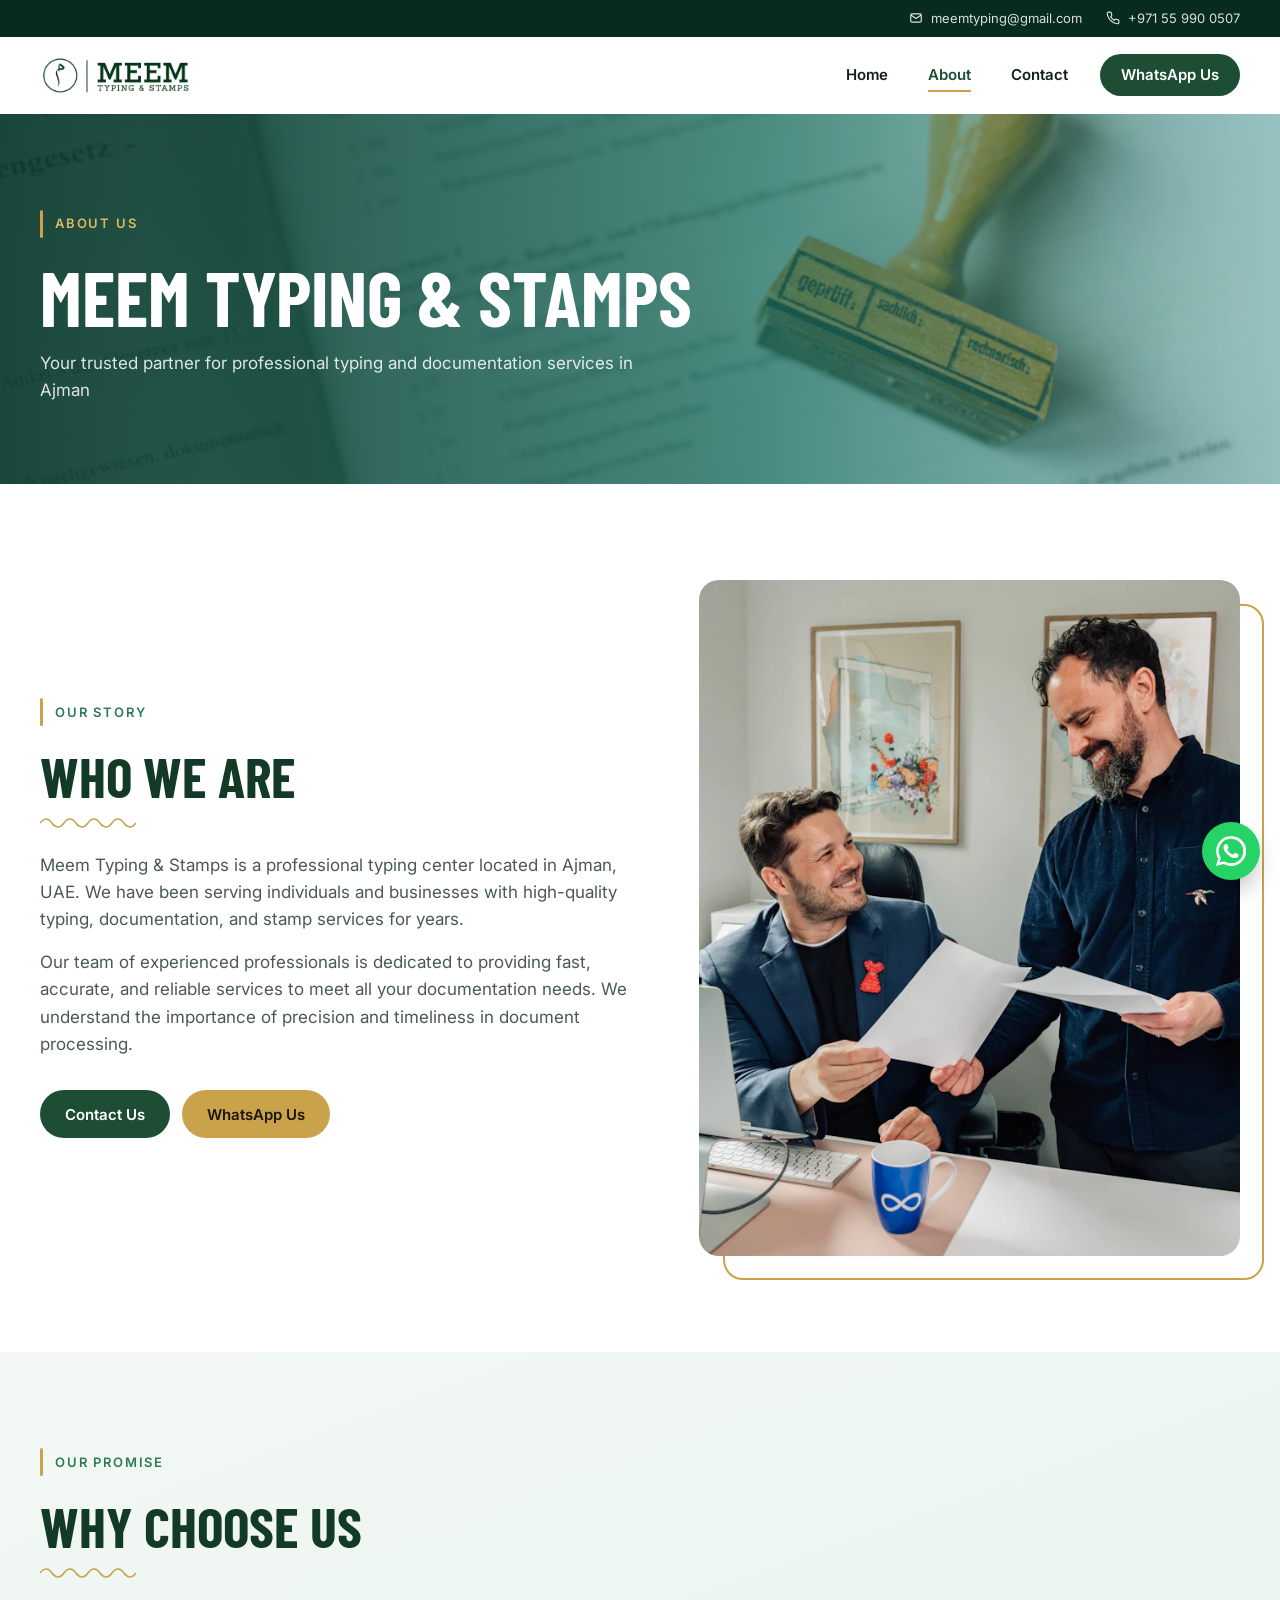
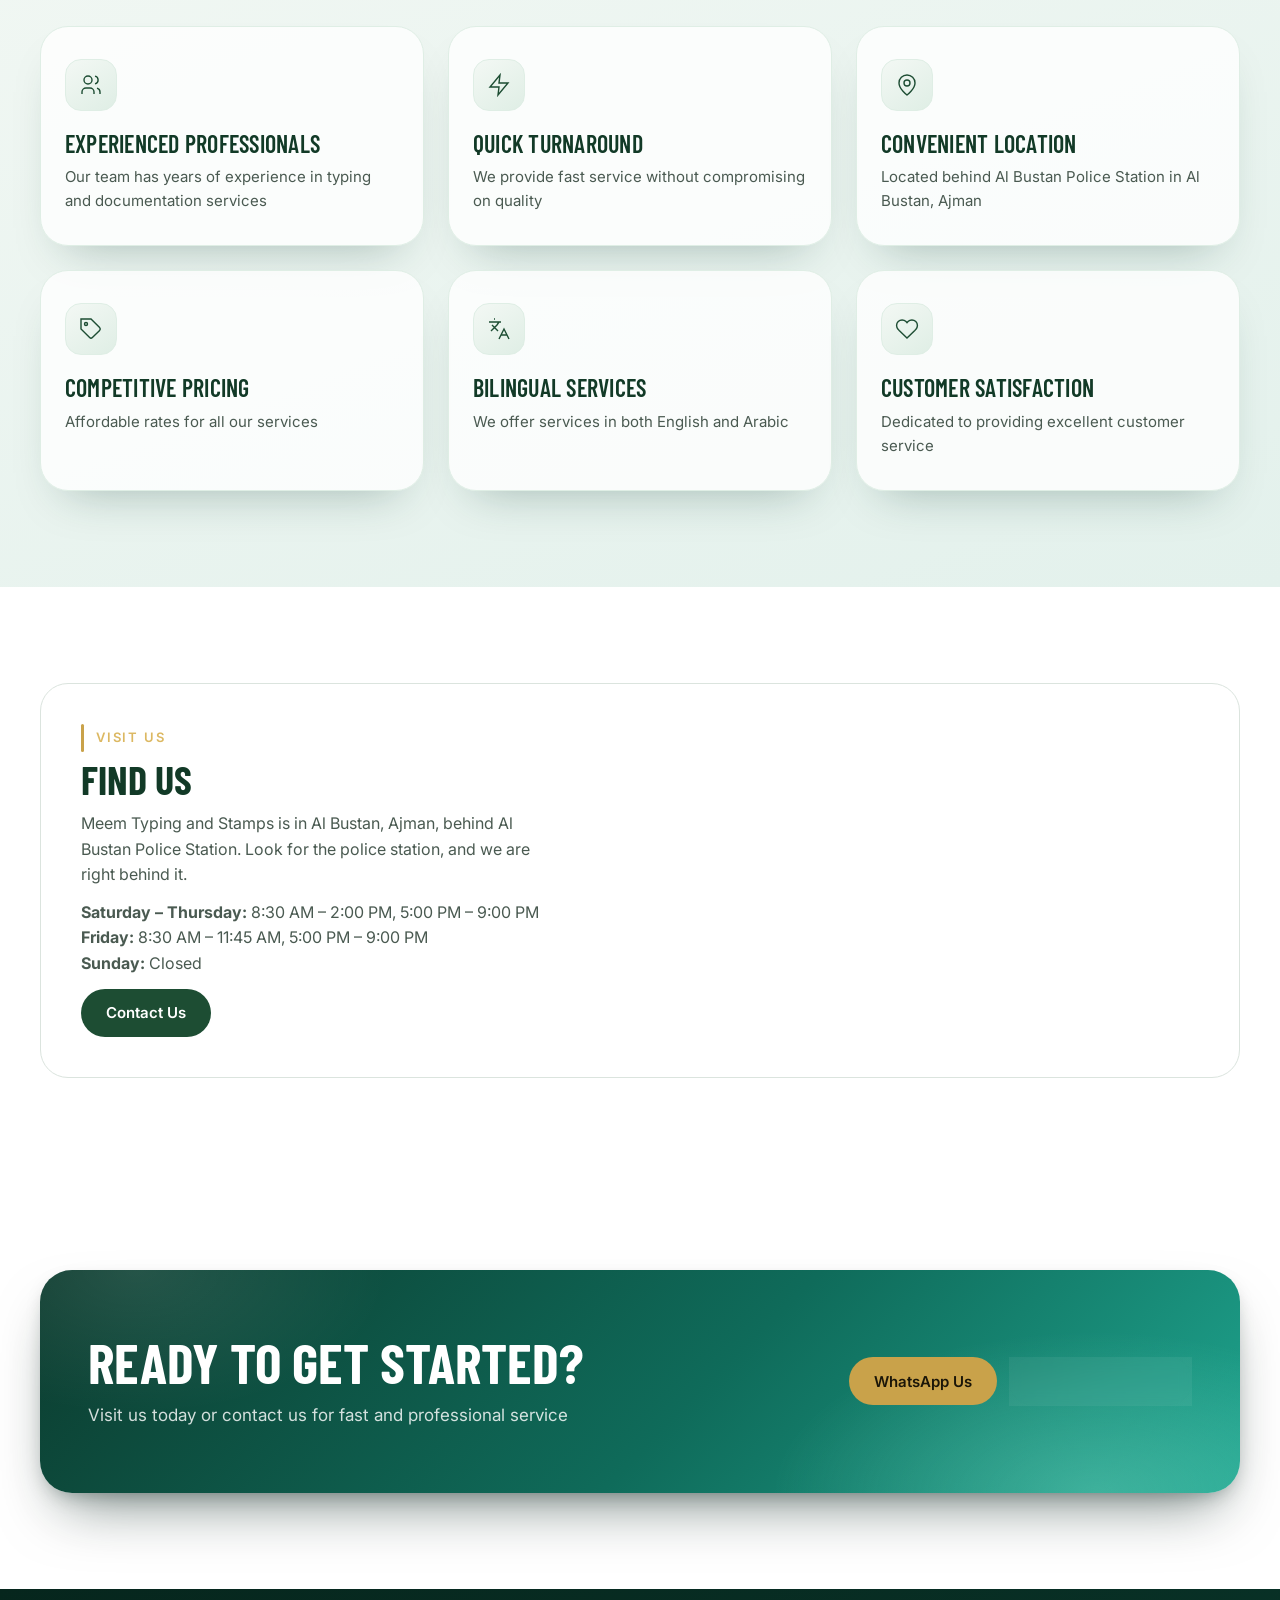
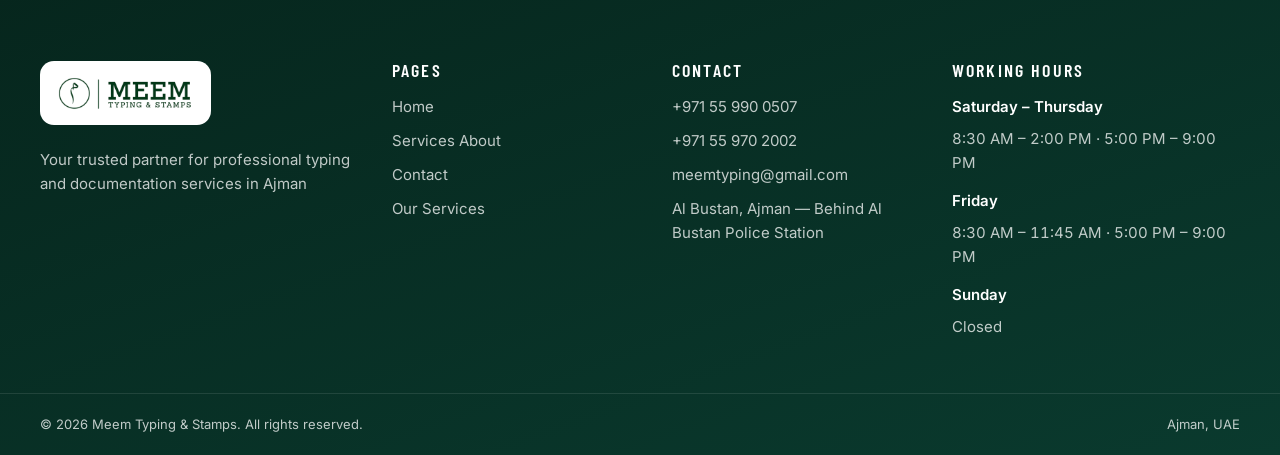
==== about/index.html @ 798cf210 "Redesign Meem Typing & Stamps as a static site with a 3D hero Replaces the Flutter web build with pl" ====
<!doctype html>
<html lang="en">
<head>
  <meta charset="utf-8">
  <meta name="viewport" content="width=device-width, initial-scale=1">
  <title>About Us - Meem Typing & Stamps, Ajman</title>
  <meta name="description" content="Meem Typing & Stamps is a professional typing center located in Ajman, UAE, serving individuals and businesses with typing, documentation, and stamp services.">
  <link rel="canonical" href="https://meemtyping.com/about/">
  <meta property="og:type" content="website">
  <meta property="og:title" content="About Us - Meem Typing & Stamps, Ajman">
  <meta property="og:description" content="Meem Typing & Stamps is a professional typing center located in Ajman, UAE, serving individuals and businesses with typing, documentation, and stamp services.">
  <meta property="og:url" content="https://meemtyping.com/about/">
  <meta property="og:image" content="https://meemtyping.com/img/hero.webp">
  <meta name="theme-color" content="#123a27">
  <link rel="icon" type="image/png" href="/favicon.png">
  <link rel="preconnect" href="https://fonts.googleapis.com">
  <link rel="preconnect" href="https://fonts.gstatic.com" crossorigin>
  <link rel="stylesheet" href="https://fonts.googleapis.com/css2?family=Barlow+Condensed:wght@400;600;700&family=Inter:wght@400;600&display=swap">
  <link rel="preload" as="image" href="/img/stamps.webp">
  <link rel="stylesheet" href="/style.css">
  <script src="/main.js" defer></script>
</head>
<body>
  <a class="skip" href="#main">Skip to content</a>

  <div class="topbar">
    <div class="wrap">
      <a href="mailto:meemtyping@gmail.com"><svg viewBox="0 0 24 24" fill="none" stroke="currentColor" stroke-width="2" aria-hidden="true"><rect x="3" y="5" width="18" height="14" rx="2"/><path d="m3 7 9 6 9-6"/></svg><span class="email-text">meemtyping@gmail.com</span><span class="sr-only">Email</span></a>
      <a href="tel:+971559900507"><svg viewBox="0 0 24 24" fill="none" stroke="currentColor" stroke-width="2" aria-hidden="true"><path d="M22 16.9v3a2 2 0 0 1-2.2 2 19.8 19.8 0 0 1-8.6-3.1 19.5 19.5 0 0 1-6-6A19.8 19.8 0 0 1 2.1 4.2 2 2 0 0 1 4.1 2h3a2 2 0 0 1 2 1.7c.1 1 .4 1.9.7 2.8a2 2 0 0 1-.5 2.1L8 9.9a16 16 0 0 0 6 6l1.3-1.3a2 2 0 0 1 2.1-.4c.9.3 1.8.6 2.8.7a2 2 0 0 1 1.7 2z"/></svg>+971 55 990 0507</a>
    </div>
  </div>

  <header class="site-header">
    <div class="wrap">
      <a class="brand" href="/" aria-label="Meem Typing & Stamps — home"><img src="/img/logo-sm.png" width="400" height="116" alt="Meem Typing & Stamps"></a>
      <button class="menu-btn" aria-label="Menu" aria-expanded="false" aria-controls="nav"><span></span><span></span><span></span></button>
      <nav class="nav" id="nav" aria-label="Main">
        <a href="/">Home</a>
        <a href="/about/" aria-current="page">About</a>
        <a href="/contact/">Contact</a>
        <a class="btn btn-green" href="https://wa.me/971559900507" target="_blank" rel="noopener">WhatsApp Us</a>
      </nav>
    </div>
  </header>

  <main id="main">
    <section class="page-hero">
      <img src="/img/stamps.webp" alt="" width="900" height="600">
      <div class="wrap">
        <span class="eyebrow rise">About Us</span>
        <h1 class="rise" style="--i:1">Meem Typing &amp; Stamps</h1>
        <p class="rise" style="--i:2">Your trusted partner for professional typing and documentation services in Ajman</p>
      </div>
    </section>

    <section class="section" aria-labelledby="who-title">
      <div class="wrap split">
        <div class="prose reveal">
          <div class="head" style="margin-bottom:24px">
            <span class="eyebrow">Our story</span>
            <h2 id="who-title">Who We Are</h2>
          </div>
          <p>Meem Typing &amp; Stamps is a professional typing center located in Ajman, UAE. We have been serving individuals and businesses with high-quality typing, documentation, and stamp services for years.</p>
          <p>Our team of experienced professionals is dedicated to providing fast, accurate, and reliable services to meet all your documentation needs. We understand the importance of precision and timeliness in document processing.</p>
          <div class="hero-cta" style="margin-top:32px">
            <a class="btn btn-green" href="/contact/">Contact Us</a>
            <a class="btn btn-gold" href="https://wa.me/971559900507" target="_blank" rel="noopener">WhatsApp Us</a>
          </div>
        </div>
        <div class="photo reveal" style="--i:1">
          <img src="/img/about.webp" alt="Two men reviewing documents at a desk" width="1200" height="675" loading="lazy">
        </div>
      </div>
    </section>

    <section class="section tint" aria-labelledby="why-title">
      <div class="wrap">
        <div class="head reveal">
          <span class="eyebrow">Our promise</span>
          <h2 id="why-title">Why Choose Us</h2>
        </div>
        <div class="grid grid-3">
          <article class="feature reveal" style="--i:0">
            <div class="icon"><svg viewBox="0 0 24 24" fill="none" stroke="currentColor" stroke-width="1.8" aria-hidden="true"><circle cx="9" cy="7" r="4"/><path d="M3 21v-2a4 4 0 0 1 4-4h4a4 4 0 0 1 4 4v2M16 3.1a4 4 0 0 1 0 7.8M21 21v-2a4 4 0 0 0-3-3.9"/></svg></div>
            <h3>Experienced Professionals</h3><p>Our team has years of experience in typing and documentation services</p>
          </article>
          <article class="feature reveal" style="--i:1">
            <div class="icon"><svg viewBox="0 0 24 24" fill="none" stroke="currentColor" stroke-width="1.8" aria-hidden="true"><path d="M13 2 3 14h9l-1 8 10-12h-9z"/></svg></div>
            <h3>Quick Turnaround</h3><p>We provide fast service without compromising on quality</p>
          </article>
          <article class="feature reveal" style="--i:2">
            <div class="icon"><svg viewBox="0 0 24 24" fill="none" stroke="currentColor" stroke-width="1.8" aria-hidden="true"><path d="M20 10c0 6-8 12-8 12s-8-6-8-12a8 8 0 0 1 16 0z"/><circle cx="12" cy="10" r="3"/></svg></div>
            <h3>Convenient Location</h3><p>Located behind Al Bustan Police Station in Al Bustan, Ajman</p>
          </article>
          <article class="feature reveal" style="--i:0">
            <div class="icon"><svg viewBox="0 0 24 24" fill="none" stroke="currentColor" stroke-width="1.8" aria-hidden="true"><path d="M20.6 13.4 13.4 20.6a2 2 0 0 1-2.8 0L2 12V2h10l8.6 8.6a2 2 0 0 1 0 2.8z"/><circle cx="7" cy="7" r="1.5"/></svg></div>
            <h3>Competitive Pricing</h3><p>Affordable rates for all our services</p>
          </article>
          <article class="feature reveal" style="--i:1">
            <div class="icon"><svg viewBox="0 0 24 24" fill="none" stroke="currentColor" stroke-width="1.8" aria-hidden="true"><path d="m5 8 6 6M4 14l6-6 2-3M2 5h12M7 2h1M22 22l-5-10-5 10M14 18h6"/></svg></div>
            <h3>Bilingual Services</h3><p>We offer services in both English and Arabic</p>
          </article>
          <article class="feature reveal" style="--i:2">
            <div class="icon"><svg viewBox="0 0 24 24" fill="none" stroke="currentColor" stroke-width="1.8" aria-hidden="true"><path d="M20.8 4.6a5.5 5.5 0 0 0-7.8 0L12 5.7l-1-1.1a5.5 5.5 0 0 0-7.8 7.8l1 1.1L12 21l7.8-7.5 1-1.1a5.5 5.5 0 0 0 0-7.8z"/></svg></div>
            <h3>Customer Satisfaction</h3><p>Dedicated to providing excellent customer service</p>
          </article>
        </div>
      </div>
    </section>

    <section class="section" aria-labelledby="find-title">
      <div class="wrap"><div class="findus reveal">
        <div class="txt"><span class="eyebrow">Visit us</span><h2 id="find-title">Find Us</h2>
          <p>Meem Typing and Stamps is in Al Bustan, Ajman, behind Al Bustan Police Station. Look for the police station, and we are right behind it.</p>
          <p><b>Saturday – Thursday:</b> 8:30 AM – 2:00 PM, 5:00 PM – 9:00 PM<br><b>Friday:</b> 8:30 AM – 11:45 AM, 5:00 PM – 9:00 PM<br><b>Sunday:</b> Closed</p>
          <p><a class="btn btn-green" href="/contact/">Contact Us</a></p></div>
        <iframe title="Map: Meem Typing and Stamps, Al Bustan, Ajman" loading="lazy" referrerpolicy="no-referrer-when-downgrade" src="https://maps.google.com/maps?q=Meem+Typing+and+Stamps+Al+Bustan+Ajman&amp;z=16&amp;output=embed"></iframe>
      </div></div>
    </section>

    <section class="section" aria-labelledby="cta-title">
      <div class="wrap">
        <div class="cta reveal">
          <div>
            <h2 id="cta-title">Ready to Get Started?</h2>
            <p>Visit us today or contact us for fast and professional service</p>
          </div>
          <div class="acts">
            <a class="btn btn-gold" href="https://wa.me/971559900507" target="_blank" rel="noopener">WhatsApp Us</a>
            <a class="btn btn-ghost" href="tel:+971559900507">+971 55 990 0507</a>
          </div>
        </div>
      </div>
    </section>
  </main>

  <footer class="site-footer">
    <div class="wrap foot">
      <div>
        <a class="logo-chip" href="/"><img src="/img/logo-sm.png" width="400" height="116" alt="Meem Typing & Stamps" loading="lazy"></a>
        <p>Your trusted partner for professional typing and documentation services in Ajman</p>
      </div>
      <div>
        <h3>Pages</h3>
        <ul><li><a href="/">Home</a></li><li><a href="/services/">Services</a>
        <a href="/about/">About</a></li><li><a href="/contact/">Contact</a></li><li><a href="/services/">Our Services</a></li></ul>
      </div>
      <div>
        <h3>Contact</h3>
        <ul>
          <li><a href="tel:+971559900507">+971 55 990 0507</a></li>
          <li><a href="tel:+971559702002">+971 55 970 2002</a></li>
          <li><a href="mailto:meemtyping@gmail.com">meemtyping@gmail.com</a></li>
          <li>Al Bustan, Ajman — Behind Al Bustan Police Station</li>
        </ul>
      </div>
      <div>
        <h3>Working Hours</h3>
        <dl>
          <dt>Saturday – Thursday</dt><dd>8:30 AM – 2:00 PM · 5:00 PM – 9:00 PM</dd>
          <dt>Friday</dt><dd>8:30 AM – 11:45 AM · 5:00 PM – 9:00 PM</dd>
          <dt>Sunday</dt><dd>Closed</dd>
        </dl>
      </div>
    </div>
    <div class="legal"><div class="wrap"><span>© <span data-year>2026</span> Meem Typing &amp; Stamps. All rights reserved.</span><span>Ajman, UAE</span></div></div>
  </footer>

  <a class="wa-float" href="https://wa.me/971559900507" target="_blank" rel="noopener" aria-label="Contact us on WhatsApp">
    <svg viewBox="0 0 24 24" fill="currentColor" aria-hidden="true"><path d="M17.5 14.4c-.3-.1-1.8-.9-2-1-.3-.1-.5-.1-.7.1-.2.3-.8 1-.9 1.2-.2.2-.3.2-.6.1-.3-.1-1.3-.5-2.4-1.5-.9-.8-1.5-1.8-1.7-2.1-.2-.3 0-.5.1-.6l.4-.5.3-.5c.1-.2 0-.4 0-.5l-.9-2.2c-.2-.6-.5-.5-.7-.5h-.6c-.2 0-.5.1-.8.4-.3.3-1 1-1 2.5s1.1 2.9 1.2 3.1c.1.2 2.1 3.2 5.1 4.5.7.3 1.3.5 1.7.6.7.2 1.4.2 1.9.1.6-.1 1.8-.7 2-1.4.2-.7.2-1.3.2-1.4-.1-.1-.3-.2-.6-.3zM12 21.8c-1.8 0-3.5-.5-5-1.4l-.4-.2-3.7 1 1-3.6-.2-.4A9.8 9.8 0 0 1 12 2.2a9.8 9.8 0 0 1 0 19.6zM12 0a12 12 0 0 0-10.3 18L0 24l6.2-1.6A12 12 0 1 0 12 0z"/></svg>
  </a>
</body>
</html>
---- style.css ----
/* Meem Typing & Stamps — one stylesheet, no framework. */
:root {
  --g950: #0c2a1c;
  --g900: #123a27;
  --g800: #1d4d33; /* logo green */
  --g600: #2e7a57;
  --g100: #dfeee5;
  --g50: #f3f8f4;
  --gold: #c9a24a;
  --gold-hi: #dcb862;
  --ink: #14201a;
  --muted: #4a5a51;
  --line: #dbe4de;
  --white: #fff;
  --r-sm: 10px;
  --r-lg: 20px;
  --shadow: 0 10px 30px -12px rgba(12, 42, 28, .25);
  --shadow-up: 0 24px 50px -20px rgba(12, 42, 28, .35);
  --display: "Barlow Condensed", "Arial Narrow", sans-serif;
  --body: "Inter", system-ui, -apple-system, "Segoe UI", sans-serif;
  --ease: cubic-bezier(.2, .7, .2, 1);
  --wrap: min(1200px, 100% - 32px);
}

*, *::before, *::after { box-sizing: border-box; }
html { scroll-behavior: smooth; -webkit-text-size-adjust: 100%; }
body { margin: 0; font: 400 16px/1.6 var(--body); color: var(--ink); background: var(--white); overflow-x: hidden; }
img { display: block; max-width: 100%; height: auto; }
a { color: inherit; }
h1, h2, h3 { margin: 0; line-height: 1.15; }
p { margin: 0; }
.wrap { width: var(--wrap); margin-inline: auto; }
.skip { position: absolute; left: -999px; top: 8px; z-index: 100; background: var(--gold); color: var(--ink); padding: 8px 16px; border-radius: var(--r-sm); }
.skip:focus { left: 16px; }
:focus-visible { outline: 3px solid var(--gold); outline-offset: 3px; }
.sr-only { position: absolute; width: 1px; height: 1px; overflow: hidden; clip: rect(0 0 0 0); white-space: nowrap; }

/* ---------- Buttons ---------- */
.btn { display: inline-flex; align-items: center; gap: 10px; min-height: 48px; padding: 0 24px; border-radius: 999px; font: 600 15px/1 var(--body); text-decoration: none; border: 1px solid transparent; cursor: pointer; transition: transform .2s var(--ease), background .2s, box-shadow .2s; }
.btn svg { width: 18px; height: 18px; flex: none; }
.btn-gold { background: var(--gold); color: #1b1608; }
.btn-gold:hover { background: var(--gold-hi); transform: translateY(-2px); box-shadow: 0 12px 24px -10px rgba(201, 162, 74, .7); }
.btn-ghost { color: var(--white); border-color: rgba(255, 255, 255, .45); background: rgba(255, 255, 255, .06); backdrop-filter: blur(6px); }
.btn-ghost:hover { background: rgba(255, 255, 255, .16); transform: translateY(-2px); }
.btn-green { background: var(--g800); color: var(--white); }
.btn-green:hover { background: var(--g900); transform: translateY(-2px); }

/* ---------- Top bar + header ---------- */
.topbar { background: var(--g950); color: rgba(255, 255, 255, .85); font-size: 13px; }
.topbar .wrap { display: flex; justify-content: flex-end; gap: 24px; padding-block: 8px; }
.topbar a { text-decoration: none; display: inline-flex; gap: 8px; align-items: center; }
.topbar a:hover { color: var(--gold-hi); }
.topbar svg { width: 14px; height: 14px; }

.site-header { position: sticky; top: 0; z-index: 50; background: rgba(255, 255, 255, .92); backdrop-filter: blur(12px); border-bottom: 1px solid transparent; transition: border-color .2s, box-shadow .2s; }
.site-header.scrolled { border-color: var(--line); box-shadow: 0 6px 20px -16px rgba(0, 0, 0, .4); }
.site-header .wrap { display: flex; align-items: center; justify-content: space-between; height: 76px; }
.brand img { height: 44px; width: auto; }
.nav { display: flex; align-items: center; gap: 8px; }
.nav a { position: relative; padding: 10px 16px; font-weight: 600; font-size: 15px; text-decoration: none; color: var(--ink); border-radius: 999px; }
.nav a::after { content: ""; position: absolute; left: 16px; right: 16px; bottom: 5px; height: 2px; background: var(--gold); transform: scaleX(0); transform-origin: left; transition: transform .25s var(--ease); }
.nav a:hover::after, .nav a[aria-current="page"]::after { transform: scaleX(1); }
.nav a[aria-current="page"] { color: var(--g800); }
.nav .btn { color: var(--white); margin-left: 8px; min-height: 42px; padding: 0 20px; }
.nav .btn::after { display: none; }
.menu-btn { display: none; width: 44px; height: 44px; border: 1px solid var(--line); border-radius: 12px; background: var(--white); cursor: pointer; }
.menu-btn span { display: block; width: 18px; height: 2px; margin: 4px auto; background: var(--ink); transition: transform .2s; }

@media (max-width: 760px) {
  .topbar .wrap { justify-content: center; gap: 16px; }
  .topbar .email-text { display: none; }
  .menu-btn { display: block; }
  .nav { position: absolute; top: 100%; left: 0; right: 0; flex-direction: column; align-items: stretch; gap: 4px; padding: 16px; background: var(--white); border-bottom: 1px solid var(--line); box-shadow: var(--shadow); display: none; }
  .nav.open { display: flex; }
  .nav a { padding: 14px 16px; }
  .nav .btn { margin: 8px 0 0; justify-content: center; }
  .brand img { height: 38px; }
}

/* ---------- Hero (home) — the service deck becomes the backdrop ---------- */
.hero { position: relative; isolation: isolate; min-height: calc(100svh - 110px); min-height: max(640px, calc(100svh - 110px)); color: var(--white); display: flex; flex-direction: column; overflow: hidden; background: var(--g900); }
.hero-bg { position: absolute; inset: 0; z-index: -2; }
.hero-bg img { position: absolute; inset: 0; width: 100%; height: 100%; object-fit: cover; opacity: 0; transform: scale(1.08); transition: opacity .9s var(--ease), transform 7s linear; }
.hero-bg img.on { opacity: 1; transform: scale(1); }
.hero::before { content: ""; position: absolute; inset: 0; z-index: -1; background:
  linear-gradient(90deg, rgba(12, 42, 28, .94) 0%, rgba(18, 58, 39, .82) 45%, rgba(18, 58, 39, .45) 100%),
  linear-gradient(0deg, rgba(12, 42, 28, .9) 0%, rgba(12, 42, 28, 0) 40%); }
.hero-main { flex: 1; display: grid; grid-template-columns: minmax(0, 1fr) minmax(0, 1.05fr); gap: 48px; align-items: center; padding-block: 64px 32px; }
.eyebrow { display: inline-flex; align-items: center; gap: 12px; font: 600 13px/1 var(--body); letter-spacing: .14em; text-transform: uppercase; color: var(--gold-hi); }
.eyebrow::before { content: ""; width: 3px; height: 28px; background: var(--gold); border-radius: 2px; }
.hero h1 { margin-top: 20px; font: 400 clamp(46px, 6.4vw, 88px)/.95 var(--display); text-transform: uppercase; letter-spacing: -.005em; }
.hero h1 b { display: block; font-weight: 700; color: var(--white); }
.hero-lead { margin-top: 24px; max-width: 52ch; font-size: 17px; color: rgba(255, 255, 255, .85); }
.hero-service { margin-top: 28px; padding-left: 16px; border-left: 2px solid var(--gold); min-height: 76px; max-width: 52ch; }
.hero-service .k { font: 600 12px/1 var(--body); letter-spacing: .14em; text-transform: uppercase; color: rgba(255, 255, 255, .6); }
.hero-service .t { margin-top: 8px; font: 600 26px/1.1 var(--display); text-transform: uppercase; letter-spacing: .02em; }
.hero-service .d { margin-top: 6px; color: rgba(255, 255, 255, .82); font-size: 15px; }
.hero-service.swap .t, .hero-service.swap .d { animation: swap .5s var(--ease); }
@keyframes swap { from { opacity: 0; transform: translateY(8px); } }
.hero-cta { margin-top: 32px; display: flex; flex-wrap: wrap; gap: 12px; }

/* The deck */
.deck-wrap { position: relative; min-width: 0; }
.deck { display: flex; gap: 16px; overflow-x: auto; scroll-snap-type: x mandatory; scroll-padding-inline: 4px; padding: 8px 4px 16px; scrollbar-width: none; }
.deck::-webkit-scrollbar { display: none; }
.deck.auto { scroll-snap-type: none; }
.deck { -webkit-mask-image: linear-gradient(90deg, transparent 0, #000 7%, #000 93%, transparent 100%); mask-image: linear-gradient(90deg, transparent 0, #000 7%, #000 93%, transparent 100%); padding-inline: 24px; }
.card { position: relative; flex: 0 0 clamp(200px, 17vw, 240px); aspect-ratio: 3 / 4; scroll-snap-align: start; border-radius: var(--r-lg); overflow: hidden; border: 1px solid rgba(255, 255, 255, .22); background: rgba(255, 255, 255, .08); color: var(--white); text-align: left; padding: 0; cursor: pointer; font: inherit; transition: transform .35s var(--ease), border-color .3s, box-shadow .35s, opacity .35s; opacity: .72; }
.card img { position: absolute; inset: 0; width: 100%; height: 100%; object-fit: cover; transition: transform .6s var(--ease); }
.card::after { content: ""; position: absolute; inset: 0; background: linear-gradient(180deg, rgba(12, 42, 28, .15) 0%, rgba(12, 42, 28, .35) 45%, rgba(12, 42, 28, .92) 100%); }
.card .c-body { position: absolute; z-index: 1; left: 18px; right: 18px; bottom: 18px; }
.card .num { position: absolute; z-index: 1; top: 16px; left: 18px; font: 600 13px/1 var(--display); letter-spacing: .12em; color: rgba(255, 255, 255, .8); }
.card .c-title { display: block; font: 700 30px/.95 var(--display); text-transform: uppercase; }
.card .c-sub { display: block; margin-top: 8px; font-size: 12px; letter-spacing: .1em; text-transform: uppercase; color: var(--gold-hi); }
.card:hover { opacity: 1; transform: translateY(-6px); }
.card:hover img { transform: scale(1.06); }
.card[aria-pressed="true"] { opacity: 1; border-color: var(--gold); box-shadow: 0 0 0 1px var(--gold), var(--shadow-up); transform: translateY(-6px); }
.deck-nav { display: flex; align-items: center; gap: 12px; margin-top: 8px; }
.deck-nav button { width: 44px; height: 44px; border-radius: 50%; border: 1px solid rgba(255, 255, 255, .35); background: rgba(255, 255, 255, .06); color: var(--white); cursor: pointer; display: grid; place-items: center; transition: background .2s; }
.deck-nav button:hover { background: rgba(255, 255, 255, .18); }
.deck-nav svg { width: 18px; height: 18px; }

/* HUD strip */
.hud { border-top: 1px solid rgba(255, 255, 255, .16); }
.hud .wrap { display: grid; grid-template-columns: repeat(3, minmax(0, 1fr)) auto; gap: 24px; padding-block: 20px 24px; align-items: end; }
.hud-item { display: flex; gap: 14px; align-items: flex-start; text-decoration: none; }
.hud-item svg { width: 34px; height: 34px; flex: none; stroke: var(--gold-hi); }
.hud-item .v { display: block; font: 600 22px/1.1 var(--display); letter-spacing: .02em; text-transform: uppercase; }
.hud-item .l { display: block; margin-top: 4px; font-size: 12px; letter-spacing: .08em; text-transform: uppercase; color: rgba(255, 255, 255, .65); }
a.hud-item:hover .v { color: var(--gold-hi); }
.dot { display: inline-block; width: 8px; height: 8px; border-radius: 50%; margin-right: 8px; vertical-align: middle; background: #9aa; }
.dot.open { background: #4ade80; box-shadow: 0 0 0 4px rgba(74, 222, 128, .2); }
.pager { display: flex; align-items: center; gap: 12px; font: 600 14px/1 var(--display); letter-spacing: .1em; color: rgba(255, 255, 255, .55); }
.pager .cur { color: var(--white); }
.pager i { display: block; width: 64px; height: 2px; background: rgba(255, 255, 255, .25); position: relative; overflow: hidden; }
.pager i::after { content: ""; position: absolute; inset: 0; background: var(--gold); transform: scaleX(var(--p, 0)); transform-origin: left; transition: transform .1s linear; }

@media (max-width: 980px) {
  .hero-main { grid-template-columns: 1fr; gap: 32px; padding-block: 48px 16px; }
  .hud .wrap { grid-template-columns: 1fr 1fr; }
  .pager { display: none; }
}
@media (max-width: 560px) {
  .hud .wrap { grid-template-columns: 1fr; gap: 16px; }
  .card { flex-basis: 64%; }
  .hero-cta .btn { flex: 1 1 100%; justify-content: center; }
}

/* ---------- Page hero (about / contact) ---------- */
.page-hero { position: relative; isolation: isolate; color: var(--white); padding-block: 96px 80px; overflow: hidden; background: var(--g900); }
.page-hero > img { position: absolute; inset: 0; z-index: -2; width: 100%; height: 100%; object-fit: cover; }
.page-hero::before { content: ""; position: absolute; inset: 0; z-index: -1; background: linear-gradient(90deg, rgba(12, 42, 28, .95), rgba(18, 58, 39, .75)); }
.page-hero h1 { margin-top: 16px; font: 700 clamp(44px, 6vw, 76px)/.95 var(--display); text-transform: uppercase; }
.page-hero p { margin-top: 16px; max-width: 56ch; font-size: 17px; color: rgba(255, 255, 255, .85); }

/* ---------- Sections ---------- */
.section { padding-block: 96px; }
.section.tint { background: var(--g50); }
.head { max-width: 640px; margin-bottom: 48px; }
.head.center { margin-inline: auto; text-align: center; }
.head .eyebrow { color: var(--g600); }
.head.center .eyebrow::before { display: none; }
.head h2 { margin-top: 14px; font: 700 clamp(36px, 4.4vw, 56px)/1 var(--display); text-transform: uppercase; color: var(--g900); }
.head p { margin-top: 14px; color: var(--muted); font-size: 17px; }

.grid { display: grid; gap: 24px; }
.grid-4 { grid-template-columns: repeat(4, minmax(0, 1fr)); }
.grid-3 { grid-template-columns: repeat(3, minmax(0, 1fr)); }
@media (max-width: 980px) { .grid-4, .grid-3 { grid-template-columns: repeat(2, minmax(0, 1fr)); } .section { padding-block: 72px; } }
@media (max-width: 560px) { .grid-4, .grid-3 { grid-template-columns: 1fr; } .section { padding-block: 56px; } }

.feature { padding: 32px 24px; background: var(--white); border: 1px solid var(--line); border-radius: var(--r-lg); transition: transform .3s var(--ease), box-shadow .3s, border-color .3s; }
.feature:hover { transform: translateY(-4px); box-shadow: var(--shadow); border-color: var(--g100); }
.icon { width: 52px; height: 52px; border-radius: 14px; display: grid; place-items: center; background: var(--g50); color: var(--g800); border: 1px solid var(--g100); }
.icon svg { width: 24px; height: 24px; }
.feature h3 { margin-top: 20px; font: 600 24px/1.1 var(--display); text-transform: uppercase; letter-spacing: .01em; color: var(--g900); }
.feature p { margin-top: 8px; color: var(--muted); font-size: 15px; }

.svc { position: relative; border-radius: var(--r-lg); overflow: hidden; background: var(--white); border: 1px solid var(--line); transition: transform .3s var(--ease), box-shadow .3s; }
.svc:hover { transform: translateY(-4px); box-shadow: var(--shadow-up); }
.svc figure { margin: 0; aspect-ratio: 16 / 10; overflow: hidden; background: var(--g100); }
.svc figure img { width: 100%; height: 100%; object-fit: cover; transition: transform .6s var(--ease); }
.svc:hover figure img { transform: scale(1.05); }
.svc .b { padding: 24px; }
.svc .n { font: 600 13px/1 var(--display); letter-spacing: .14em; color: var(--gold); }
.svc h3 { margin-top: 8px; font: 700 28px/1 var(--display); text-transform: uppercase; color: var(--g900); }
.svc p { margin-top: 10px; color: var(--muted); font-size: 15px; }

/* How it works */
.steps { counter-reset: s; display: grid; grid-template-columns: repeat(4, minmax(0, 1fr)); gap: 24px; position: relative; }
.steps::before { content: ""; position: absolute; top: 27px; left: 28px; right: 28px; height: 2px; background: repeating-linear-gradient(90deg, var(--g100) 0 8px, transparent 8px 14px); }
.step { position: relative; }
.step .no { position: relative; width: 56px; height: 56px; border-radius: 50%; display: grid; place-items: center; background: var(--g800); color: var(--white); font: 700 22px/1 var(--display); box-shadow: 0 0 0 6px var(--white); }
.section.tint .step .no { box-shadow: 0 0 0 6px var(--g50); }
.step:last-child .no { background: var(--gold); color: #1b1608; }
.step h3 { margin-top: 20px; font: 600 24px/1.1 var(--display); text-transform: uppercase; color: var(--g900); }
.step p { margin-top: 6px; color: var(--muted); font-size: 15px; }
@media (max-width: 760px) {
  .steps { grid-template-columns: 1fr; gap: 28px; }
  .steps::before { top: 28px; bottom: 28px; left: 27px; right: auto; width: 2px; height: auto; background: repeating-linear-gradient(180deg, var(--g100) 0 8px, transparent 8px 14px); }
  .step { display: grid; grid-template-columns: 56px 1fr; column-gap: 20px; }
  .step h3 { margin-top: 4px; }
  .step p { grid-column: 2; }
}

/* CTA band */
.cta { position: relative; isolation: isolate; overflow: hidden; border-radius: 28px; padding: 64px 48px; color: var(--white); background: var(--g900); display: grid; grid-template-columns: 1fr auto; gap: 32px; align-items: center; }
.cta::before { content: ""; position: absolute; inset: 0; z-index: -1; background: radial-gradient(600px 300px at 90% 0%, rgba(201, 162, 74, .35), transparent 60%), radial-gradient(500px 300px at 0% 100%, rgba(46, 122, 87, .6), transparent 60%); }
.cta h2 { font: 700 clamp(36px, 4.4vw, 56px)/1 var(--display); text-transform: uppercase; }
.cta p { margin-top: 12px; color: rgba(255, 255, 255, .82); font-size: 17px; }
.cta .acts { display: flex; flex-wrap: wrap; gap: 12px; }
@media (max-width: 760px) { .cta { grid-template-columns: 1fr; padding: 40px 24px; } .cta .acts .btn { flex: 1 1 100%; justify-content: center; } }

/* About */
.split { display: grid; grid-template-columns: 1.1fr 1fr; gap: 64px; align-items: center; }
.split .prose p + p { margin-top: 16px; }
.split .prose p { color: var(--muted); font-size: 17px; max-width: 60ch; }
.split .photo { position: relative; }
.split .photo img { border-radius: var(--r-lg); aspect-ratio: 4 / 5; object-fit: cover; width: 100%; }
.split .photo::before { content: ""; position: absolute; inset: 24px -24px -24px 24px; z-index: -1; border-radius: var(--r-lg); border: 2px solid var(--gold); }
.split .photo { isolation: isolate; }
@media (max-width: 860px) { .split { grid-template-columns: 1fr; gap: 48px; } .split .photo { margin-right: 24px; } }

/* Contact */
.contact { display: grid; grid-template-columns: 1fr 1.1fr; gap: 48px; align-items: start; }
@media (max-width: 900px) { .contact { grid-template-columns: 1fr; } }
.info { display: grid; gap: 24px; }
.info-row { display: grid; grid-template-columns: 52px 1fr; gap: 16px; }
.info-row h3 { font: 600 22px/1.1 var(--display); text-transform: uppercase; color: var(--g900); }
.info-row p, .info-row a { color: var(--muted); }
.info-row a { text-decoration: none; display: block; }
.info-row a:hover { color: var(--g800); text-decoration: underline; }
.hours { width: 100%; border-collapse: collapse; margin-top: 6px; font-size: 15px; font-variant-numeric: tabular-nums; }
.hours th, .hours td { padding: 8px 0; border-bottom: 1px solid var(--line); text-align: left; vertical-align: top; line-height: 1.45; }
.hours th { font-weight: 600; color: var(--ink); padding-right: 16px; white-space: nowrap; }
.hours td { color: var(--muted); }
.hours tr.today th, .hours tr.today td { color: var(--g800); }
.hours tr.today th::after { content: " · Today"; font-weight: 400; color: var(--gold); }

.form { padding: 32px; background: var(--white); border: 1px solid var(--line); border-radius: var(--r-lg); box-shadow: var(--shadow); }
.form h2 { font: 700 34px/1 var(--display); text-transform: uppercase; color: var(--g900); }
.form > p { margin-top: 8px; color: var(--muted); }
.fields { display: grid; gap: 16px; margin-top: 24px; }
.field label { display: block; font-weight: 600; font-size: 14px; margin-bottom: 6px; }
.field input, .field select, .field textarea { width: 100%; min-height: 48px; padding: 12px 14px; font: 400 16px/1.4 var(--body); color: var(--ink); background: var(--g50); border: 1px solid var(--line); border-radius: var(--r-sm); transition: border-color .2s, background .2s; }
.field textarea { min-height: 120px; resize: vertical; }
.field input:focus, .field select:focus, .field textarea:focus { outline: none; border-color: var(--g600); background: var(--white); box-shadow: 0 0 0 3px var(--g100); }
.two { display: grid; grid-template-columns: 1fr 1fr; gap: 16px; }
@media (max-width: 560px) { .two { grid-template-columns: 1fr; } .form { padding: 24px; } }
.form .btn { width: 100%; justify-content: center; margin-top: 8px; }
.form .note { margin-top: 12px; font-size: 13px; color: var(--muted); text-align: center; }

.map { margin-top: 48px; border-radius: var(--r-lg); overflow: hidden; border: 1px solid var(--line); background: var(--g50); }
.map iframe { display: block; width: 100%; height: 380px; border: 0; }
.map .bar { display: flex; flex-wrap: wrap; gap: 16px; align-items: center; justify-content: space-between; padding: 20px 24px; }
.map .bar h3 { font: 600 22px/1.1 var(--display); text-transform: uppercase; color: var(--g900); }
.map .bar p { color: var(--muted); font-size: 15px; }

/* ---------- Footer ---------- */
.site-footer { background: var(--g950); color: rgba(255, 255, 255, .75); font-size: 15px; }
.foot { display: grid; grid-template-columns: 1.3fr 1fr 1fr 1.2fr; gap: 40px; padding-block: 72px 48px; }
.foot .logo-chip { display: inline-block; background: var(--white); border-radius: 14px; padding: 12px 16px; }
.foot .logo-chip img { height: 40px; width: auto; }
.foot p { margin-top: 16px; max-width: 36ch; }
.foot h3 { font: 600 18px/1 var(--display); letter-spacing: .12em; text-transform: uppercase; color: var(--white); margin-bottom: 16px; }
.foot ul { list-style: none; margin: 0; padding: 0; display: grid; gap: 10px; }
.foot a { text-decoration: none; }
.foot a:hover { color: var(--gold-hi); }
.foot dl { margin: 0; display: grid; gap: 8px; font-variant-numeric: tabular-nums; }
.foot dt { color: var(--white); font-weight: 600; }
.foot dd { margin: 0 0 6px; }
.legal { border-top: 1px solid rgba(255, 255, 255, .1); }
.legal .wrap { padding-block: 20px; font-size: 13px; display: flex; flex-wrap: wrap; justify-content: space-between; gap: 8px; }
@media (max-width: 900px) { .foot { grid-template-columns: 1fr 1fr; } }
@media (max-width: 560px) { .foot { grid-template-columns: 1fr; padding-block: 56px 32px; } }

/* Floating WhatsApp */
.wa-float { position: fixed; right: 20px; bottom: 20px; z-index: 60; width: 58px; height: 58px; border-radius: 50%; display: grid; place-items: center; background: #25d366; color: var(--white); box-shadow: 0 12px 28px -8px rgba(0, 0, 0, .4); transition: transform .2s var(--ease); }
.wa-float:hover { transform: scale(1.08); }
.wa-float svg { width: 30px; height: 30px; }

/* ---------- Reveal on scroll ---------- */
.js .reveal { opacity: 0; transform: translateY(24px); transition: opacity .7s var(--ease), transform .7s var(--ease); transition-delay: calc(var(--i, 0) * 80ms); }
.js .reveal.in { opacity: 1; transform: none; }
.rise { animation: rise .9s var(--ease) both; animation-delay: calc(var(--i, 0) * 110ms + 100ms); }
@keyframes rise { from { opacity: 0; transform: translateY(28px); } }

@media (prefers-reduced-motion: reduce) {
  *, *::before, *::after { animation: none !important; transition: none !important; scroll-behavior: auto !important; }
  .js .reveal { opacity: 1; transform: none; }
  .hero-bg img.on { transform: none; }
}

/* ---------- Phase 2: motion + new sections ---------- */
/* Headline: each line slides up out of a mask */
.hero h1 .ln { display: block; overflow: hidden; padding-bottom: .06em; margin-bottom: -.06em; }
.hero h1 .ln > span { display: block; animation: lineUp 1s var(--ease) both; animation-delay: calc(var(--d, 0) * 130ms + 150ms); }
@keyframes lineUp { from { transform: translateY(110%); } }
.hero-bg { will-change: transform; }

/* Service ticker under the hero */
.ticker { background: var(--g950); color: var(--white); overflow: hidden; border-top: 1px solid rgba(255, 255, 255, .08); }
.ticker-track { display: flex; width: max-content; animation: tick 40s linear infinite; }
.ticker:hover .ticker-track { animation-play-state: paused; }
.ticker-track span { display: inline-flex; align-items: center; gap: 28px; padding: 18px 14px; font: 600 22px/1 var(--display); letter-spacing: .06em; text-transform: uppercase; white-space: nowrap; }
.ticker-track span::after { content: "✦"; color: var(--gold); font-size: 14px; }
@keyframes tick { to { transform: translateX(-50%); } }

/* "How it works" connector draws itself */
.js .steps::before { transform: scaleX(0); transform-origin: left; transition: transform 1.6s var(--ease) .3s; }
.js .steps.in::before { transform: none; }
@media (max-width: 760px) { .js .steps::before { transform: scaleY(0); transform-origin: top; } .js .steps.in::before { transform: none; } }

/* Images wipe in */
.js .svc.reveal figure, .js .row.reveal .row-img { clip-path: inset(0 0 100% 0); transition: clip-path 1.1s var(--ease) .1s; }
.js .svc.reveal.in figure, .js .row.reveal.in .row-img { clip-path: inset(0); }
.more { display: inline-flex; align-items: center; gap: 6px; margin-top: 14px; font-weight: 600; font-size: 15px; color: var(--g800); text-decoration: none; }
.more::after { content: "→"; transition: transform .2s var(--ease); }
.svc:hover .more::after, .more:hover::after { transform: translateX(4px); }
.svc { display: flex; flex-direction: column; }
.svc .b { flex: 1; display: flex; flex-direction: column; }
.svc .b .more { margin-top: auto; padding-top: 14px; }

/* FAQ */
.faq { max-width: 820px; margin-inline: auto; display: grid; gap: 12px; }
.faq details { background: var(--white); border: 1px solid var(--line); border-radius: var(--r-sm); transition: border-color .2s, box-shadow .2s; }
.faq details[open] { border-color: var(--g100); box-shadow: var(--shadow); }
.faq summary { list-style: none; cursor: pointer; display: flex; justify-content: space-between; align-items: center; gap: 16px; padding: 20px 24px; font-weight: 600; font-size: 17px; }
.faq summary::-webkit-details-marker { display: none; }
.faq summary::after { content: "+"; flex: none; width: 32px; height: 32px; border-radius: 50%; display: grid; place-items: center; background: var(--g50); color: var(--g800); font-size: 20px; transition: transform .25s var(--ease), background .2s; }
.faq details[open] summary::after { transform: rotate(45deg); background: var(--gold); color: #1b1608; }
.faq details p { padding: 0 24px 20px; color: var(--muted); }

/* Services page */
.chips-bar { position: sticky; top: 76px; z-index: 40; background: rgba(255, 255, 255, .94); backdrop-filter: blur(10px); border-bottom: 1px solid var(--line); }
.chips { display: flex; gap: 8px; overflow-x: auto; padding-block: 12px; scrollbar-width: none; }
.chips::-webkit-scrollbar { display: none; }
.chips a { flex: none; padding: 10px 18px; border-radius: 999px; border: 1px solid var(--line); font-weight: 600; font-size: 14px; text-decoration: none; transition: background .2s, border-color .2s, color .2s; }
.chips a:hover, .chips a.on { background: var(--g800); border-color: var(--g800); color: var(--white); }
.row { display: grid; grid-template-columns: 1fr 1fr; gap: 64px; align-items: center; padding-block: 72px; border-bottom: 1px solid var(--line); scroll-margin-top: 150px; }
.row:last-child { border-bottom: 0; }
.row:nth-child(even) .row-img { order: 2; }
.row-img { position: relative; isolation: isolate; }
.row-img img { width: 100%; aspect-ratio: 4 / 3; object-fit: cover; border-radius: var(--r-lg); }
.row-img .tag { position: absolute; left: 16px; top: 16px; padding: 8px 14px; border-radius: 999px; background: var(--gold); color: #1b1608; font: 700 15px/1 var(--display); letter-spacing: .1em; }
.row h2 { font: 700 clamp(36px, 4vw, 52px)/1 var(--display); text-transform: uppercase; color: var(--g900); }
.row .lead { margin-top: 14px; font-size: 18px; color: var(--ink); }
.row .lead + p { margin-top: 10px; color: var(--muted); }
.lists { display: grid; grid-template-columns: 1fr 1fr; gap: 24px; margin-top: 28px; }
.lists h3 { font: 600 15px/1 var(--body); letter-spacing: .1em; text-transform: uppercase; color: var(--g600); margin-bottom: 12px; }
.lists ul { list-style: none; margin: 0; padding: 0; display: grid; gap: 8px; }
.lists li { position: relative; padding-left: 26px; color: var(--muted); font-size: 15px; }
.lists li::before { content: ""; position: absolute; left: 0; top: .45em; width: 14px; height: 8px; border-left: 2px solid var(--g600); border-bottom: 2px solid var(--g600); transform: rotate(-45deg); }
.row .hero-cta { margin-top: 28px; }
@media (max-width: 860px) { .row { grid-template-columns: 1fr; gap: 32px; padding-block: 48px; } .row:nth-child(even) .row-img { order: 0; } .lists { grid-template-columns: 1fr; } }

/* Find us (about) */
.findus { display: grid; grid-template-columns: 1fr 1.2fr; gap: 0; border-radius: var(--r-lg); overflow: hidden; border: 1px solid var(--line); background: var(--white); }
.findus .txt { padding: 40px; }
.findus h2 { font: 700 40px/1 var(--display); text-transform: uppercase; color: var(--g900); }
.findus p { margin-top: 12px; color: var(--muted); }
.findus iframe { width: 100%; height: 100%; min-height: 340px; border: 0; display: block; }
@media (max-width: 860px) { .findus { grid-template-columns: 1fr; } .findus .txt { padding: 28px; } }

/* 404 */
.nf { min-height: 60vh; display: grid; place-items: center; text-align: center; padding-block: 96px; }
.nf b { display: block; font: 700 clamp(96px, 18vw, 180px)/.9 var(--display); color: var(--g800); }
.nf h1 { font: 700 40px/1 var(--display); text-transform: uppercase; margin-top: 8px; }
.nf p { margin: 12px 0 28px; color: var(--muted); }

@media (prefers-reduced-motion: reduce) {
  .ticker-track { animation: none; }
  .js .svc.reveal figure, .js .row.reveal .row-img { clip-path: none; }
}

/* 3D ring host: replaces the CSS card row; real card buttons stay in the DOM, visually hidden until focused */
.ring { position: relative; width: 100%; height: clamp(360px, 52vh, 520px); }
.deck-wrap.three .deck:not(:focus-within) { position: absolute; width: 1px; height: 1px; overflow: hidden; clip: rect(0 0 0 0); padding: 0; }
.deck-wrap.three .deck-nav { justify-content: center; }
@media (max-width: 980px) { .ring { height: clamp(320px, 46vh, 440px); } }

/* Proof strip */
.proof { background: var(--white); border-bottom: 1px solid var(--line); }
.proof-grid { display: grid; grid-template-columns: repeat(4, minmax(0, 1fr)); gap: 24px; padding-block: 28px; }
.pf { display: flex; gap: 14px; align-items: center; }
.pf .icon { width: 44px; height: 44px; border-radius: 12px; flex: none; }
.pf .icon svg { width: 22px; height: 22px; }
.pf b { display: block; font-weight: 600; font-size: 15px; color: var(--g900); }
.pf span { display: block; font-size: 13px; color: var(--muted); }
@media (max-width: 980px) { .proof-grid { grid-template-columns: repeat(2, minmax(0, 1fr)); } }
@media (max-width: 560px) { .proof-grid { grid-template-columns: 1fr; gap: 16px; } }

/* =====================================================================
   Teal glass (Rashid, 2026-10-20, from the monstera reference):
   gradient on the dark sections only; light glass cards on the pale ones.
   Backdrop blur is used only in the hero (service card + 3 fact cards) to keep it cheap.
   ===================================================================== */
:root {
  --grad-hero: linear-gradient(135deg, #0C3B2E 0%, #0F6B5A 55%, #1FA58F 100%);
  --grad-soft: linear-gradient(160deg, #F3F8F4 0%, #E3F1EC 100%);
  --glass: rgba(255, 255, 255, .10);
  --glass-dark: rgba(12, 59, 46, .58);
  --glass-line: rgba(255, 255, 255, .22);
  --shadow-glass: 0 30px 60px -22px rgba(4, 30, 24, .55), 0 8px 20px -8px rgba(4, 30, 24, .35);
  --shadow-card: 0 24px 48px -26px rgba(12, 59, 46, .34);
  --r-xl: 28px;
}

/* Hero: gradient first, photo shows through underneath */
.hero { background: var(--grad-hero); }
.hero-bg img.on { opacity: .55; }
.hero::before { background:
  linear-gradient(90deg, rgba(12, 59, 46, .93) 0%, rgba(15, 107, 90, .72) 52%, rgba(31, 165, 143, .30) 100%),
  linear-gradient(0deg, rgba(8, 40, 31, .85) 0%, rgba(8, 40, 31, 0) 38%); }

/* Active-service box becomes the glass feature card */
.hero-service { margin-top: 28px; padding: 22px 24px 24px; min-height: 0; max-width: 480px; border: 1px solid var(--glass-line); border-left: 1px solid var(--glass-line); border-radius: var(--r-xl); background: var(--glass-dark); -webkit-backdrop-filter: blur(16px); backdrop-filter: blur(16px); box-shadow: var(--shadow-glass); }
.hero-service .k { display: inline-flex; padding: 6px 12px; border-radius: 999px; background: rgba(255, 255, 255, .12); border: 1px solid var(--glass-line); font: 600 11px/1 var(--body); letter-spacing: .12em; text-transform: uppercase; color: rgba(255, 255, 255, .92); }
.hs-ic { display: block; width: 38px; height: 38px; margin-top: 16px; stroke: #7fe0cb; stroke-width: 1.3; fill: none; }
.hero-service .t { margin-top: 12px; font-size: 32px; }
.hero-service .d { margin-top: 8px; font-size: 15px; line-height: 1.55; color: rgba(255, 255, 255, .9); }
.hero-service::after { content: ""; display: block; height: 10px; margin-top: 16px; background: url("data:image/svg+xml,%3Csvg xmlns='http://www.w3.org/2000/svg' width='120' height='10' viewBox='0 0 120 10'%3E%3Cpath d='M0 5q7.5-8 15 0t15 0 15 0 15 0 15 0 15 0 15 0 15 0' fill='none' stroke='%23dcb862' stroke-width='1.6'/%3E%3C/svg%3E") left center / 120px 10px no-repeat; }

/* Fact strip: three glass cards */
.hud { border-top: 0; }
.hud .wrap { align-items: stretch; padding-block: 8px 24px; }
.hud-item { padding: 16px 20px; border: 1px solid var(--glass-line); border-radius: 22px; background: var(--glass); -webkit-backdrop-filter: blur(14px); backdrop-filter: blur(14px); box-shadow: 0 18px 36px -20px rgba(4, 30, 24, .6); align-items: center; transition: transform .25s var(--ease), background .25s; }
a.hud-item:hover { transform: translateY(-3px); background: rgba(255, 255, 255, .16); }
.hud-item svg { stroke: #7fe0cb; }
.pager { align-self: center; }

/* Pale sections: soft gradient + light glass cards, wavy gold divider under titles */
.section.tint { background: var(--grad-soft); }
.feature, .svc, .findus, .map { border-radius: var(--r-xl); }
.feature, .svc { background: rgba(255, 255, 255, .8); border: 1px solid var(--g100); box-shadow: var(--shadow-card); }
.feature:hover, .svc:hover { box-shadow: 0 34px 60px -28px rgba(12, 59, 46, .45); border-color: var(--g100); }
.svc figure { margin: 10px 10px 0; border-radius: 20px; }
.svc .n { display: inline-block; padding: 5px 11px; border-radius: 999px; background: var(--g50); border: 1px solid var(--g100); font: 600 12px/1 var(--body); letter-spacing: .12em; color: var(--g800); }
.icon { border-radius: 16px; background: linear-gradient(145deg, #F3F8F4, #DFEEE5); }
.icon svg { stroke-width: 1.4; }
.faq details { border-radius: 20px; background: rgba(255, 255, 255, .85); box-shadow: var(--shadow-card); border-color: var(--g100); }
.head h2::after { content: ""; display: block; width: 96px; height: 10px; margin-top: 14px; background: url("data:image/svg+xml,%3Csvg xmlns='http://www.w3.org/2000/svg' width='96' height='10' viewBox='0 0 96 10'%3E%3Cpath d='M0 5q6-8 12 0t12 0 12 0 12 0 12 0 12 0 12 0 12 0' fill='none' stroke='%23c9a24a' stroke-width='1.6'/%3E%3C/svg%3E") left center / 96px 10px no-repeat; }
.head.center h2::after { margin-inline: auto; }

/* Dark bands */
.page-hero { background: var(--grad-hero); }
.page-hero::before { background: linear-gradient(90deg, rgba(12, 59, 46, .93), rgba(15, 107, 90, .72) 60%, rgba(31, 165, 143, .35)); }
.cta { background: var(--grad-hero); border-radius: 32px; box-shadow: var(--shadow-glass); }
.cta::before { background: radial-gradient(520px 260px at 88% 100%, rgba(127, 224, 203, .35), transparent 62%), radial-gradient(420px 240px at 8% 0%, rgba(255, 255, 255, .10), transparent 60%); }
.site-footer { background: linear-gradient(160deg, #06261d 0%, #0a3a2e 100%); }
.topbar { background: #072a21; }
@media (max-width: 760px) { .hero-service { max-width: none; } }
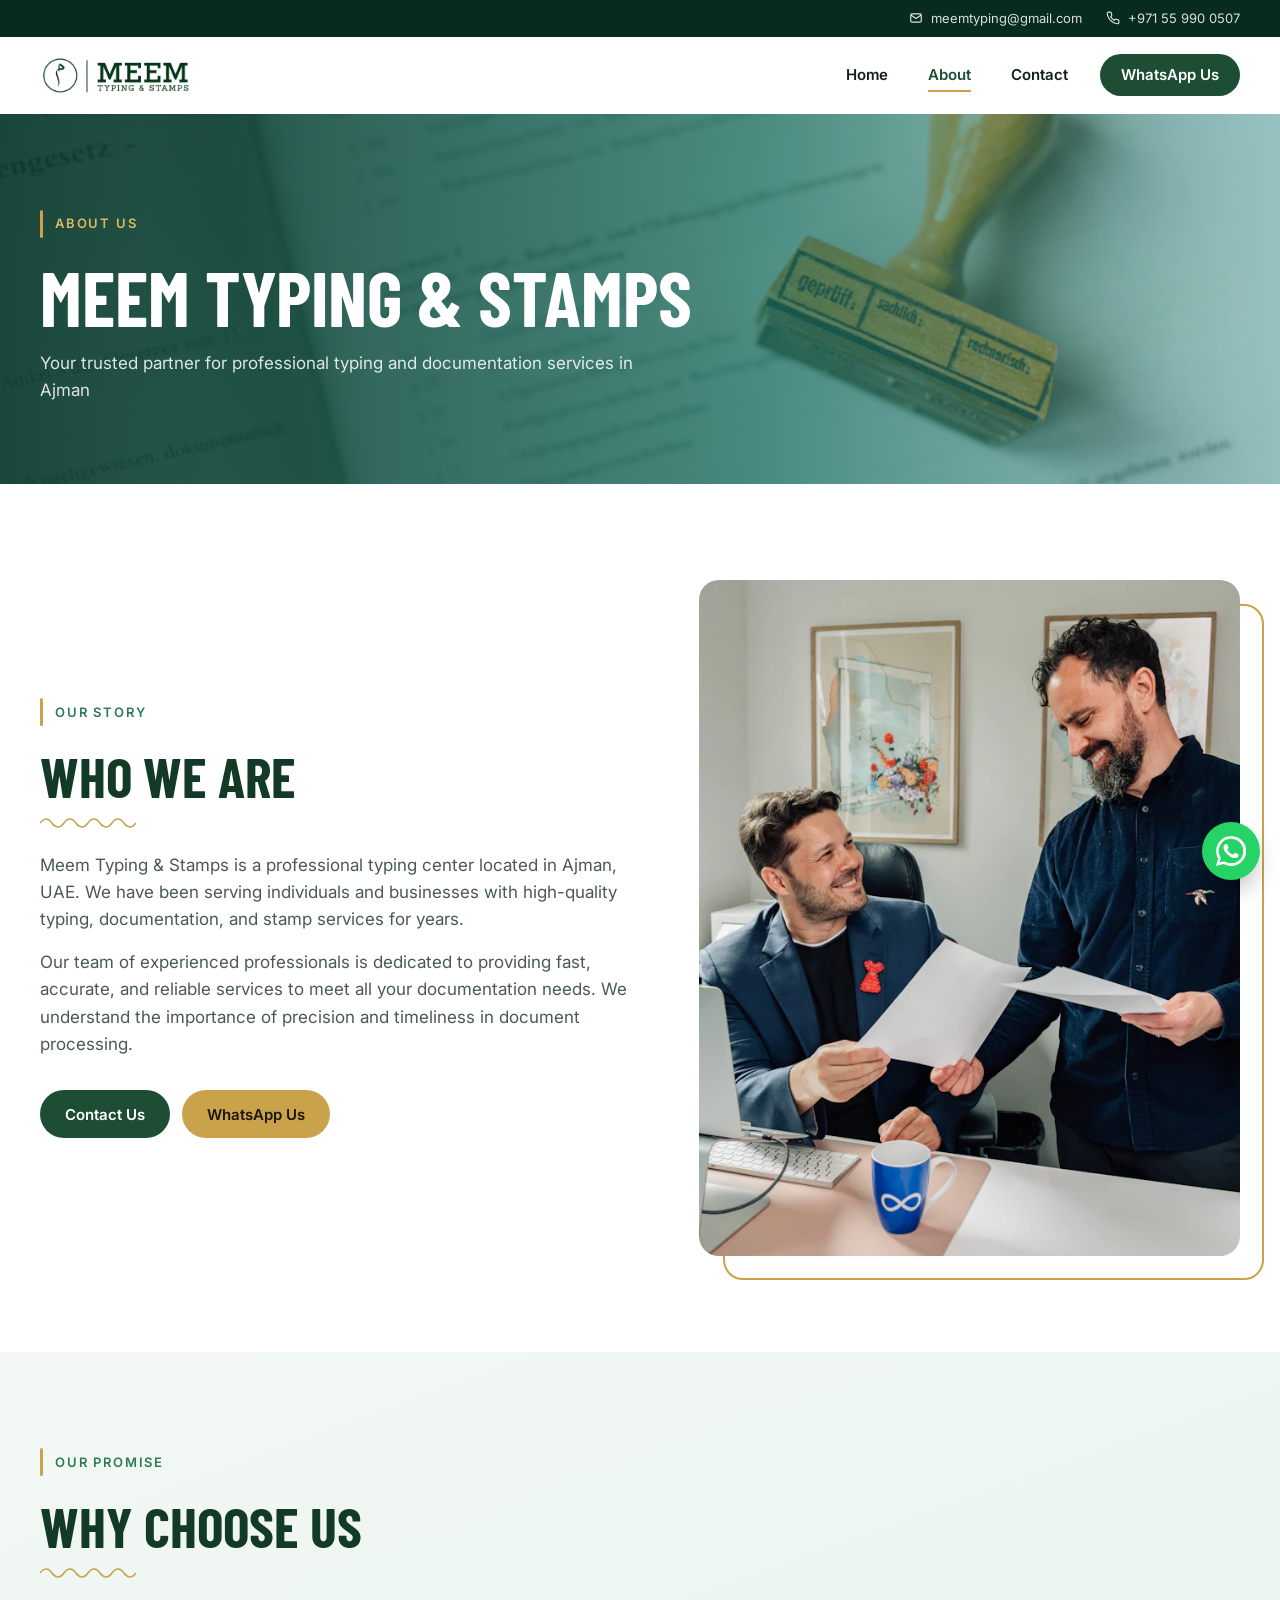
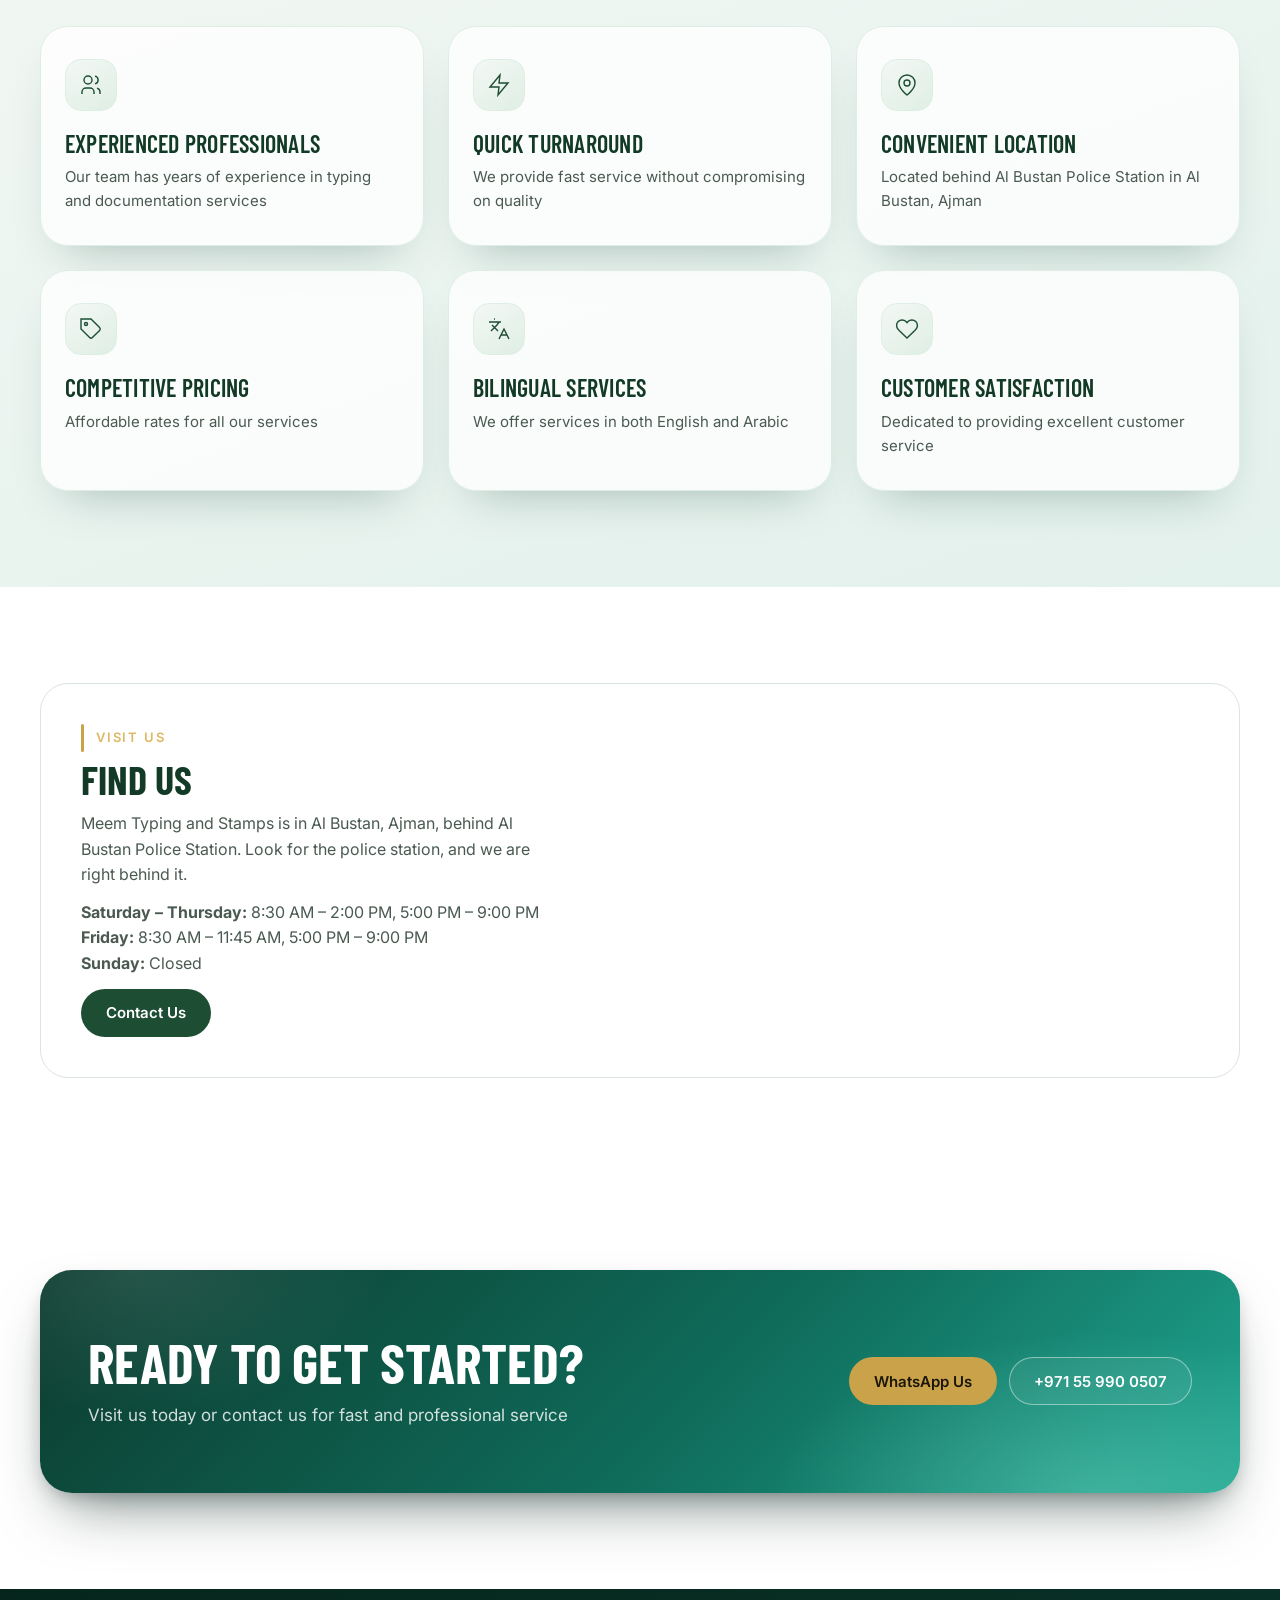
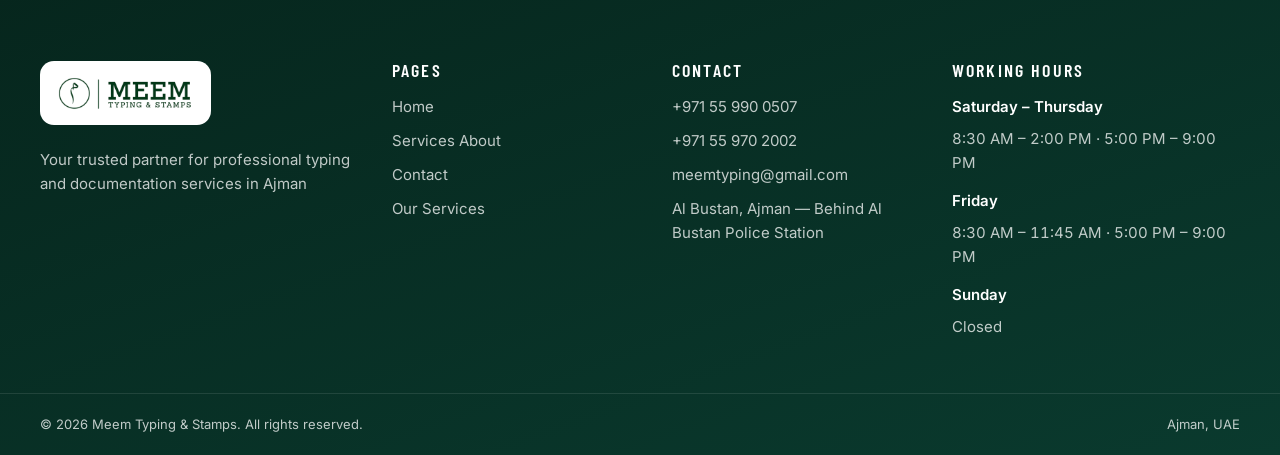
==== commit 5502334e: "Use relative URLs so the site works under /meemtyping/ and at a domain root GitHub Pages serves a pr" ====
--- a/about/index.html
+++ b/about/index.html
@@ -12,13 +12,13 @@
   <meta property="og:url" content="https://meemtyping.com/about/">
   <meta property="og:image" content="https://meemtyping.com/img/hero.webp">
   <meta name="theme-color" content="#123a27">
-  <link rel="icon" type="image/png" href="/favicon.png">
+  <link rel="icon" type="image/png" href="../favicon.png">
   <link rel="preconnect" href="https://fonts.googleapis.com">
   <link rel="preconnect" href="https://fonts.gstatic.com" crossorigin>
   <link rel="stylesheet" href="https://fonts.googleapis.com/css2?family=Barlow+Condensed:wght@400;600;700&family=Inter:wght@400;600&display=swap">
-  <link rel="preload" as="image" href="/img/stamps.webp">
-  <link rel="stylesheet" href="/style.css">
-  <script src="/main.js" defer></script>
+  <link rel="preload" as="image" href="../img/stamps.webp">
+  <link rel="stylesheet" href="../style.css">
+  <script src="../main.js" defer></script>
 </head>
 <body>
   <a class="skip" href="#main">Skip to content</a>
@@ -32,12 +32,12 @@
 
   <header class="site-header">
     <div class="wrap">
-      <a class="brand" href="/" aria-label="Meem Typing & Stamps — home"><img src="/img/logo-sm.png" width="400" height="116" alt="Meem Typing & Stamps"></a>
+      <a class="brand" href="../" aria-label="Meem Typing & Stamps — home"><img src="../img/logo-sm.png" width="400" height="116" alt="Meem Typing & Stamps"></a>
       <button class="menu-btn" aria-label="Menu" aria-expanded="false" aria-controls="nav"><span></span><span></span><span></span></button>
       <nav class="nav" id="nav" aria-label="Main">
-        <a href="/">Home</a>
-        <a href="/about/" aria-current="page">About</a>
-        <a href="/contact/">Contact</a>
+        <a href="../">Home</a>
+        <a href="../about/" aria-current="page">About</a>
+        <a href="../contact/">Contact</a>
         <a class="btn btn-green" href="https://wa.me/971559900507" target="_blank" rel="noopener">WhatsApp Us</a>
       </nav>
     </div>
@@ -45,7 +45,7 @@
 
   <main id="main">
     <section class="page-hero">
-      <img src="/img/stamps.webp" alt="" width="900" height="600">
+      <img src="../img/stamps.webp" alt="" width="900" height="600">
       <div class="wrap">
         <span class="eyebrow rise">About Us</span>
         <h1 class="rise" style="--i:1">Meem Typing &amp; Stamps</h1>
@@ -63,12 +63,12 @@
           <p>Meem Typing &amp; Stamps is a professional typing center located in Ajman, UAE. We have been serving individuals and businesses with high-quality typing, documentation, and stamp services for years.</p>
           <p>Our team of experienced professionals is dedicated to providing fast, accurate, and reliable services to meet all your documentation needs. We understand the importance of precision and timeliness in document processing.</p>
           <div class="hero-cta" style="margin-top:32px">
-            <a class="btn btn-green" href="/contact/">Contact Us</a>
+            <a class="btn btn-green" href="../contact/">Contact Us</a>
             <a class="btn btn-gold" href="https://wa.me/971559900507" target="_blank" rel="noopener">WhatsApp Us</a>
           </div>
         </div>
         <div class="photo reveal" style="--i:1">
-          <img src="/img/about.webp" alt="Two men reviewing documents at a desk" width="1200" height="675" loading="lazy">
+          <img src="../img/about.webp" alt="Two men reviewing documents at a desk" width="1200" height="675" loading="lazy">
         </div>
       </div>
     </section>
@@ -113,7 +113,7 @@
         <div class="txt"><span class="eyebrow">Visit us</span><h2 id="find-title">Find Us</h2>
           <p>Meem Typing and Stamps is in Al Bustan, Ajman, behind Al Bustan Police Station. Look for the police station, and we are right behind it.</p>
           <p><b>Saturday – Thursday:</b> 8:30 AM – 2:00 PM, 5:00 PM – 9:00 PM<br><b>Friday:</b> 8:30 AM – 11:45 AM, 5:00 PM – 9:00 PM<br><b>Sunday:</b> Closed</p>
-          <p><a class="btn btn-green" href="/contact/">Contact Us</a></p></div>
+          <p><a class="btn btn-green" href="../contact/">Contact Us</a></p></div>
         <iframe title="Map: Meem Typing and Stamps, Al Bustan, Ajman" loading="lazy" referrerpolicy="no-referrer-when-downgrade" src="https://maps.google.com/maps?q=Meem+Typing+and+Stamps+Al+Bustan+Ajman&amp;z=16&amp;output=embed"></iframe>
       </div></div>
     </section>
@@ -137,13 +137,13 @@
   <footer class="site-footer">
     <div class="wrap foot">
       <div>
-        <a class="logo-chip" href="/"><img src="/img/logo-sm.png" width="400" height="116" alt="Meem Typing & Stamps" loading="lazy"></a>
+        <a class="logo-chip" href="../"><img src="../img/logo-sm.png" width="400" height="116" alt="Meem Typing & Stamps" loading="lazy"></a>
         <p>Your trusted partner for professional typing and documentation services in Ajman</p>
       </div>
       <div>
         <h3>Pages</h3>
-        <ul><li><a href="/">Home</a></li><li><a href="/services/">Services</a>
-        <a href="/about/">About</a></li><li><a href="/contact/">Contact</a></li><li><a href="/services/">Our Services</a></li></ul>
+        <ul><li><a href="../">Home</a></li><li><a href="../services/">Services</a>
+        <a href="../about/">About</a></li><li><a href="../contact/">Contact</a></li><li><a href="../services/">Our Services</a></li></ul>
       </div>
       <div>
         <h3>Contact</h3>
